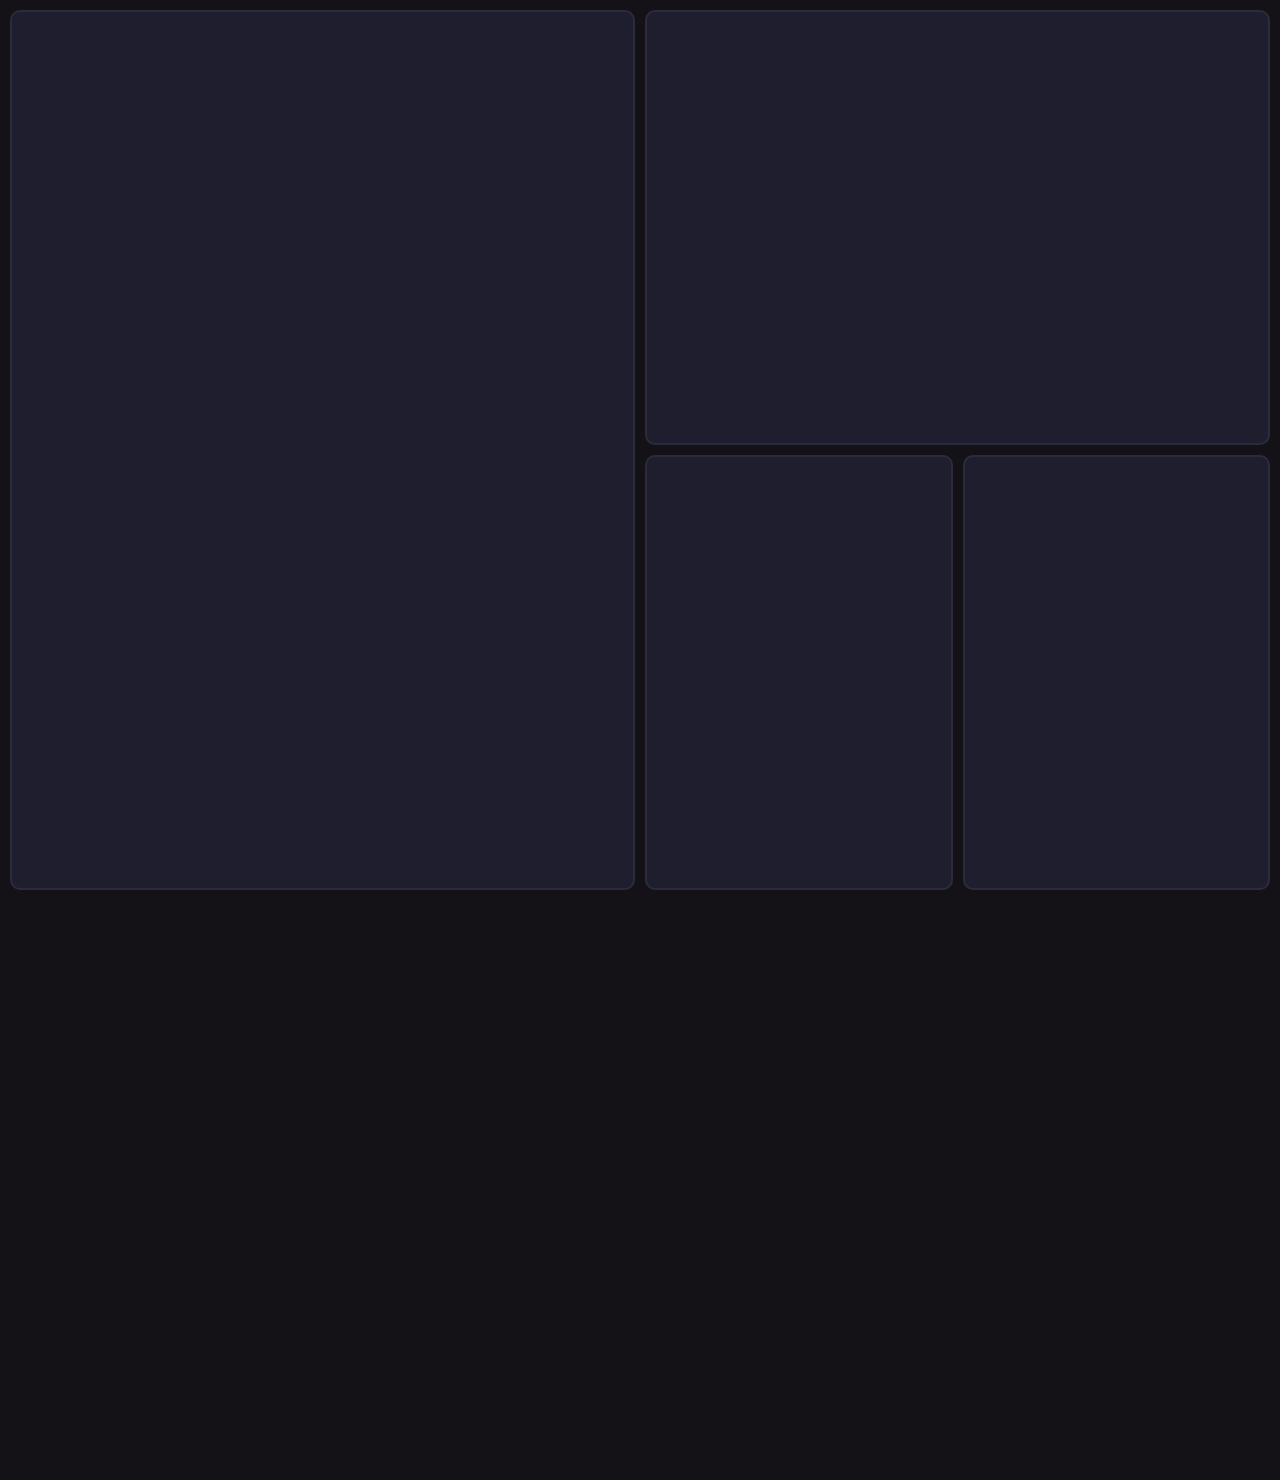
==== index.html @ f8aa4d49 "feat: make windows draggable!!" ====
<!DOCTYPE html>
<html lang="en">
<head>
    <meta charset="UTF-8">
    <meta name="viewport" content="width=device-width, initial-scale=1.0">
    <title>Niko</title>
    <link rel="stylesheet" href="css/style.css">
</head>
<body>
    <!-- Full viewport tiling workspace -->
    <div id="workspace" class="tiling-workspace">
        <!-- Windows are now managed by js/tiling.js -->
        <div class="generic-window-window window-entry" id="win-1">
            <main class="generic-window-editor">
                <div class="code-area"></div>
            </main>
        </div>
        <div class="generic-window-window window-entry" id="win-2">
            <main class="generic-window-editor">
                <div class="code-area"></div>
            </main>
        </div>
        <div class="generic-window-window window-entry" id="win-3">
            <main class="generic-window-editor">
                <div class="code-area"></div>
            </main>
        </div>
        <div class="generic-window-window window-entry" id="win-4">
            <main class="generic-window-editor">
                <div class="code-area"></div>
            </main>
        </div>
    </div>

    <!-- Container for future content below the fold -->
    <div class="content-below">
        <!-- More content can be added here -->
    </div>

    <script src="js/tiling.js"></script>
</body>
</html>
---- css/style.css ----
html, body {
  background-color: #151217;
  margin: 0;
  padding: 0;
  overflow-x: hidden;
  
  /* Hide scrollbar for Firefox */
  scrollbar-width: none;
  /* Hide scrollbar for IE, Edge and Firefox */
  -ms-overflow-style: none;
}

/* Hide scrollbar for Chrome, Safari and Opera */
html::-webkit-scrollbar,
body::-webkit-scrollbar {
  display: none;
}

:root {
  --active-border: #ae84cf; 
  --inactive-border: rgba(49, 50, 68, 0.67); 
  --hypr-rounding: 10px;
  --hypr-gaps: 10px;
  
  --generic-window-bg: #1e1e2e;
  --generic-window-text: #cdd6f4;
  --generic-window-accent: #ae84cf;
}

/* Tiling Workspace */
.tiling-workspace {
  width: 100vw;
  height: 100vh;
  position: relative; /* Essential for absolute positioning of windows */
  box-sizing: border-box;
  padding: var(--hypr-gaps);
  overflow: hidden;
}

/* Window Styling */
.generic-window-window {
  position: absolute; /* Managed by js/tiling.js */
  background: var(--generic-window-bg);
  border: 2px solid var(--inactive-border);
  border-radius: var(--hypr-rounding);
  overflow: hidden;
  display: flex;
  flex-direction: column;
  font-family: 'JetBrains Mono', 'Fira Code', monospace;
  box-sizing: border-box;
  z-index: 1;
  cursor: grab;
  user-select: none; /* Prevent text selection during drag */
  
  /* Initial transition for state changes, JS handles movement */
  transition: border-color 0.4s cubic-bezier(0.23, 1, 0.32, 1), 
              box-shadow 0.4s cubic-bezier(0.23, 1, 0.32, 1);
}

.generic-window-window:active {
  cursor: grabbing;
}

.generic-window-window.dragging {
  z-index: 100;
  box-shadow: 0 10px 30px rgba(0, 0, 0, 0.5);
  border-color: var(--generic-window-accent);
}

.generic-window-window:hover {
  border-color: var(--generic-window-accent);
}

.window-entry {
  animation: popin 0.4s cubic-bezier(0.23, 1, 0.32, 1);
}

@keyframes popin {
  0% { transform: scale(0.87); opacity: 0; }
  100% { transform: scale(1); opacity: 1; }
}

.generic-window-editor {
  display: flex;
  padding: 20px;
  line-height: 1.6;
  height: 100%;
}

.code-area {
  flex-grow: 1;
  font-size: 14px;
  color: var(--generic-window-text);
}

/* Placeholder for content below the fold */
.content-below {
  min-height: 500px;
  padding: 40px;
  color: white;
}
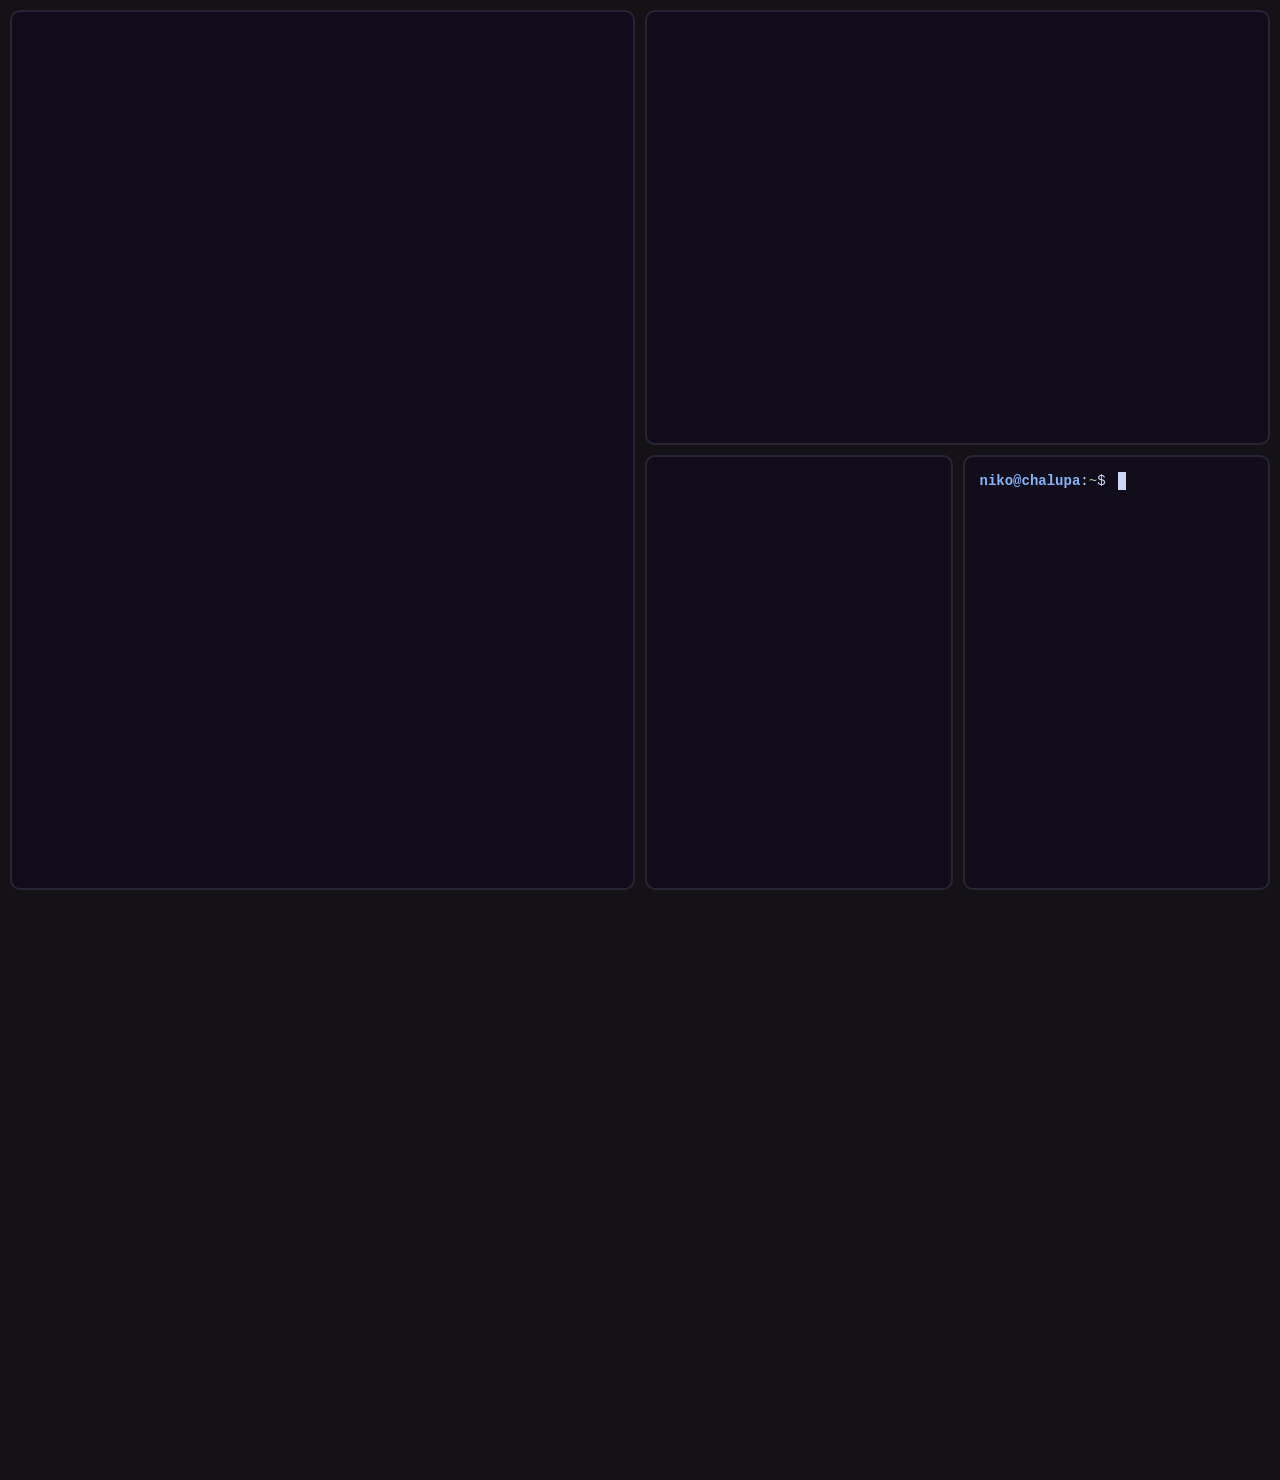
==== commit 3ce22d24: "feat: enhance windows" ====
--- a/index.html
+++ b/index.html
@@ -25,9 +25,9 @@
                 <div class="code-area"></div>
             </main>
         </div>
-        <div class="generic-window-window window-entry" id="win-4">
-            <main class="generic-window-editor">
-                <div class="code-area"></div>
+        <div class="generic-window-window terminal-window window-entry" id="win-4">
+            <main class="terminal-content">
+                <div class="terminal-line"><span class="prompt">niko@chalupa</span>:<span class="path">~</span>$ <span class="cursor"></span></div>
             </main>
         </div>
     </div>
--- a/css/style.css
+++ b/css/style.css
@@ -22,7 +22,7 @@
   --hypr-rounding: 10px;
   --hypr-gaps: 10px;
   
-  --generic-window-bg: #1e1e2e;
+  --generic-window-bg: rgba(17, 11, 31, 0.8); /* Ghostty background (110b1f) with 0.8 opacity */
   --generic-window-text: #cdd6f4;
   --generic-window-accent: #ae84cf;
 }
@@ -52,9 +52,55 @@
   cursor: grab;
   user-select: none; /* Prevent text selection during drag */
   
+  /* Apply blurred background for a modern, glass-like effect */
+  backdrop-filter: blur(10px);
+  -webkit-backdrop-filter: blur(10px);
+  
   /* Initial transition for state changes, JS handles movement */
   transition: border-color 0.4s cubic-bezier(0.23, 1, 0.32, 1), 
               box-shadow 0.4s cubic-bezier(0.23, 1, 0.32, 1);
+}
+
+/* Ghostty-inspired Terminal Window */
+.terminal-window {
+  background: rgba(17, 11, 31, 0.6) !important; /* background = 110b1f, background-opacity = 0.6 */
+  font-family: 'MesloLGS NF', 'JetBrains Mono', monospace !important; /* font-family = "MesloLGS NF" */
+}
+
+.terminal-content {
+  padding: 15px;
+  color: #cdd6f4;
+  font-size: 14px;
+  height: 100%;
+  box-sizing: border-box;
+}
+
+.terminal-line {
+  white-space: pre-wrap;
+  word-break: break-all;
+}
+
+.prompt {
+  color: #89b4fa;
+  font-weight: bold;
+}
+
+.path {
+  color: #a6e3a1;
+}
+
+.cursor {
+  display: inline-block;
+  width: 8px;
+  height: 18px;
+  background-color: #cdd6f4;
+  vertical-align: middle;
+  margin-left: 4px;
+  animation: blink 1s step-end infinite;
+}
+
+@keyframes blink {
+  50% { opacity: 0; }
 }
 
 .generic-window-window:active {
@@ -72,11 +118,17 @@
 }
 
 .window-entry {
-  animation: popin 0.4s cubic-bezier(0.23, 1, 0.32, 1);
+  /* Increased duration to 0.8s to make the opacity fade-in feel smoother and "longer" */
+  animation: popin 0.8s cubic-bezier(0.23, 1, 0.32, 1);
 }
 
 @keyframes popin {
-  0% { transform: scale(0.87); opacity: 0; }
+  /* 
+     Start at 0.97 scale to achieve approx 15px of growth on a standard window.
+     Opacity starts at 0 and fades in over the course of the 0.8s animation.
+  */
+  0% { transform: scale(0.97); opacity: 0; }
+  /* Finish at natural size and full visibility. */
   100% { transform: scale(1); opacity: 1; }
 }
 
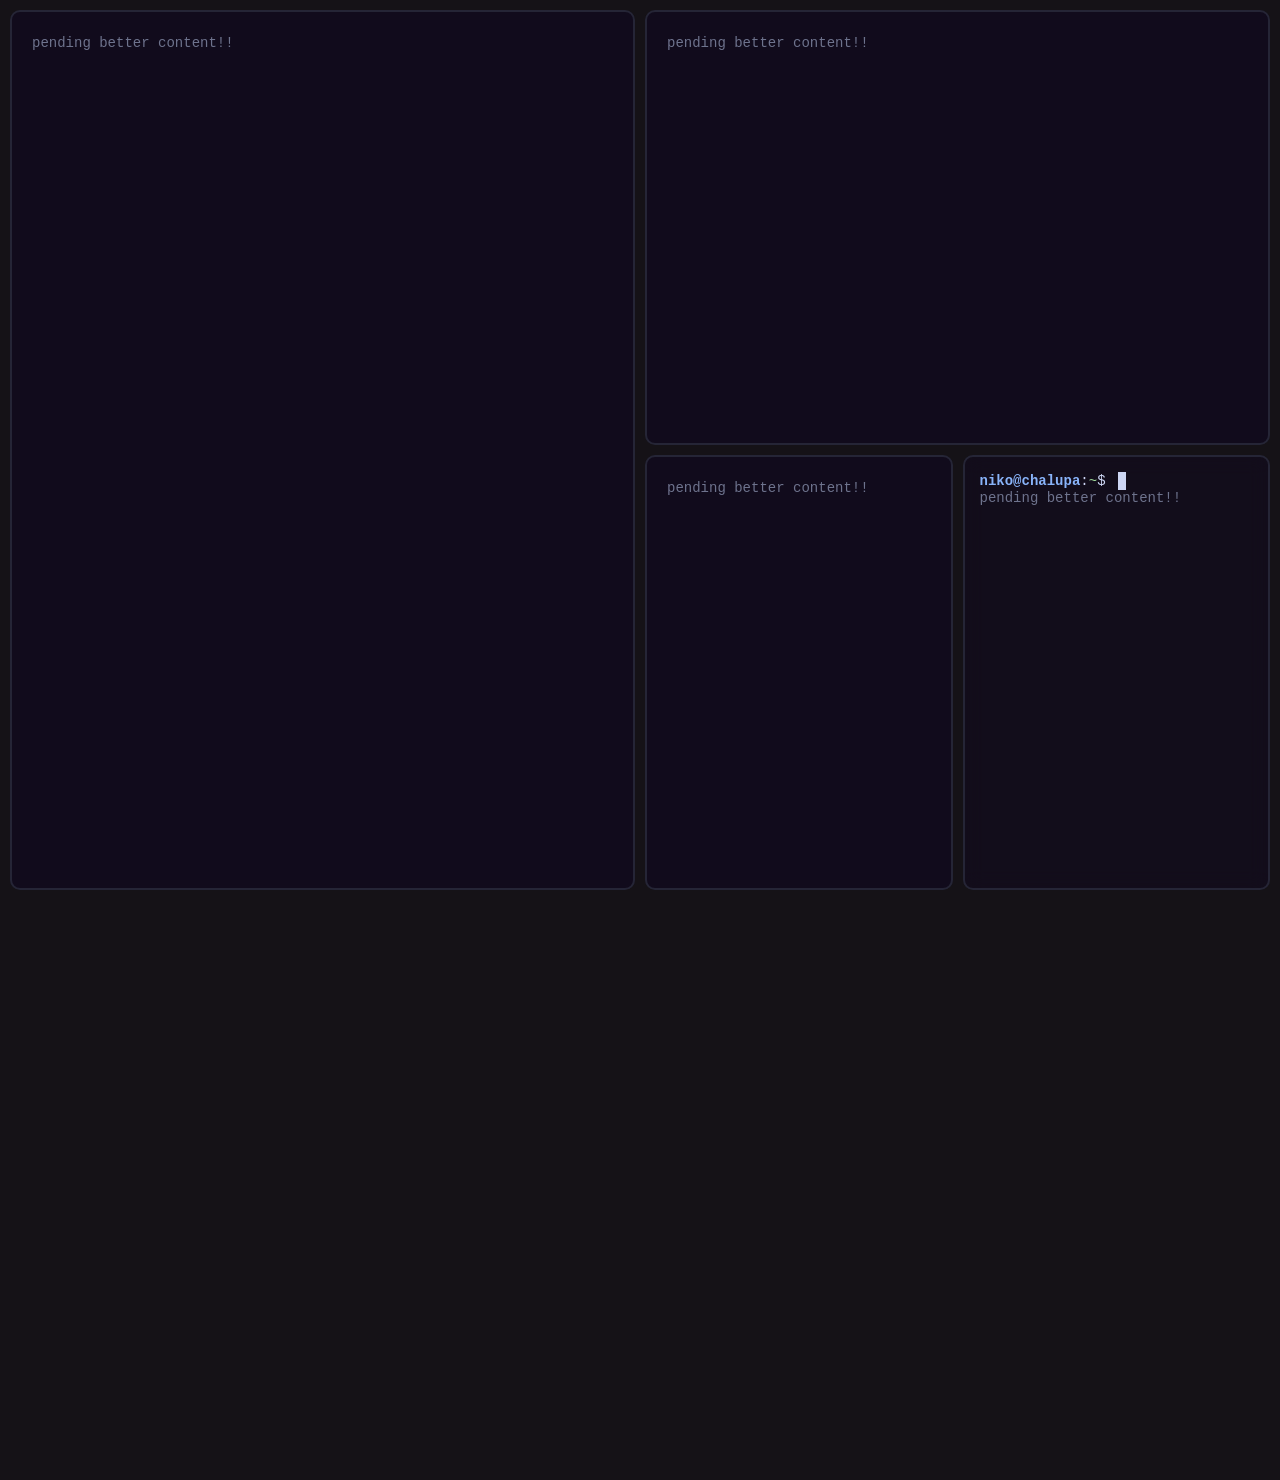
==== commit f44113a5: "chore: placeholder content for all windows" ====
--- a/index.html
+++ b/index.html
@@ -3,7 +3,7 @@
 <head>
     <meta charset="UTF-8">
     <meta name="viewport" content="width=device-width, initial-scale=1.0">
-    <title>Niko</title>
+    <title>niko-at-chalupa's page</title>
     <link rel="stylesheet" href="css/style.css">
 </head>
 <body>
@@ -12,22 +12,29 @@
         <!-- Windows are now managed by js/tiling.js -->
         <div class="generic-window-window window-entry" id="win-1">
             <main class="generic-window-editor">
-                <div class="code-area"></div>
+                <div class="code-area">
+                  <span style="color: #6e738d;">pending better content!!</span>
+                </div>
             </main>
         </div>
         <div class="generic-window-window window-entry" id="win-2">
             <main class="generic-window-editor">
-                <div class="code-area"></div>
+                <div class="code-area">
+                    <span style="color: #6e738d;">pending better content!!</span>
+                </div>
             </main>
         </div>
         <div class="generic-window-window window-entry" id="win-3">
             <main class="generic-window-editor">
-                <div class="code-area"></div>
+                <div class="code-area">
+                    <span style="color: #6e738d;">pending better content!!</span>
+                </div>
             </main>
         </div>
         <div class="generic-window-window terminal-window window-entry" id="win-4">
             <main class="terminal-content">
                 <div class="terminal-line"><span class="prompt">niko@chalupa</span>:<span class="path">~</span>$ <span class="cursor"></span></div>
+                <span style="color: #6e738d;">pending better content!!</span>
             </main>
         </div>
     </div>
@@ -39,4 +46,4 @@
 
     <script src="js/tiling.js"></script>
 </body>
-</html>+</html>
--- a/css/style.css
+++ b/css/style.css
@@ -118,8 +118,13 @@
 }
 
 .window-entry {
-  /* Increased duration to 0.8s to make the opacity fade-in feel smoother and "longer" */
-  animation: popin 0.8s cubic-bezier(0.23, 1, 0.32, 1);
+  /* Snappy entrance animation */
+  animation: popin 0.25s cubic-bezier(0.23, 1, 0.32, 1);
+}
+
+.window-exit {
+  /* Exit animation set to 1.2x the length of the entrance (0.25s * 1.2 = 0.3s) */
+  animation: popout 0.3s cubic-bezier(0.23, 1, 0.32, 1) forwards;
 }
 
 @keyframes popin {
@@ -132,6 +137,12 @@
   100% { transform: scale(1); opacity: 1; }
 }
 
+@keyframes popout {
+  /* Reverse of popin: shrink slightly and fade out. */
+  0% { transform: scale(1); opacity: 1; }
+  100% { transform: scale(0.97); opacity: 0; }
+}
+
 .generic-window-editor {
   display: flex;
   padding: 20px;
@@ -151,3 +162,44 @@
   padding: 40px;
   color: white;
 }
+
+/* Attribution Footer Styling */
+.attribution-footer {
+  margin-top: 10px;
+  font-size: 10px;
+  color: rgba(205, 214, 244, 0.5); /* Semi-transparent version of --generic-window-text */
+  text-align: center;
+}
+
+.attribution-footer a {
+  color: var(--generic-window-accent);
+  text-decoration: none;
+  /* Ensure links are relatively positioned for the hitbox pseudo-element */
+  position: relative;
+}
+
+.attribution-footer a:hover {
+  text-decoration: underline;
+}
+
+/* 
+   Hitbox Expansion:
+   We use a pseudo-element to increase the clickable area of links without 
+   affecting the document flow or visual styling. This makes links easier 
+   to click on smaller windows or high-resolution displays.
+*/
+.code-area a, .attribution-footer a {
+    position: relative;
+}
+
+.code-area a::before, .attribution-footer a::before {
+    content: "";
+    position: absolute;
+    /* Expand the hitbox by 10px in every direction */
+    top: -10px;
+    bottom: -10px;
+    left: -10px;
+    right: -10px;
+    /* Ensure the pseudo-element is transparent but still captures pointer events */
+    background: transparent;
+}
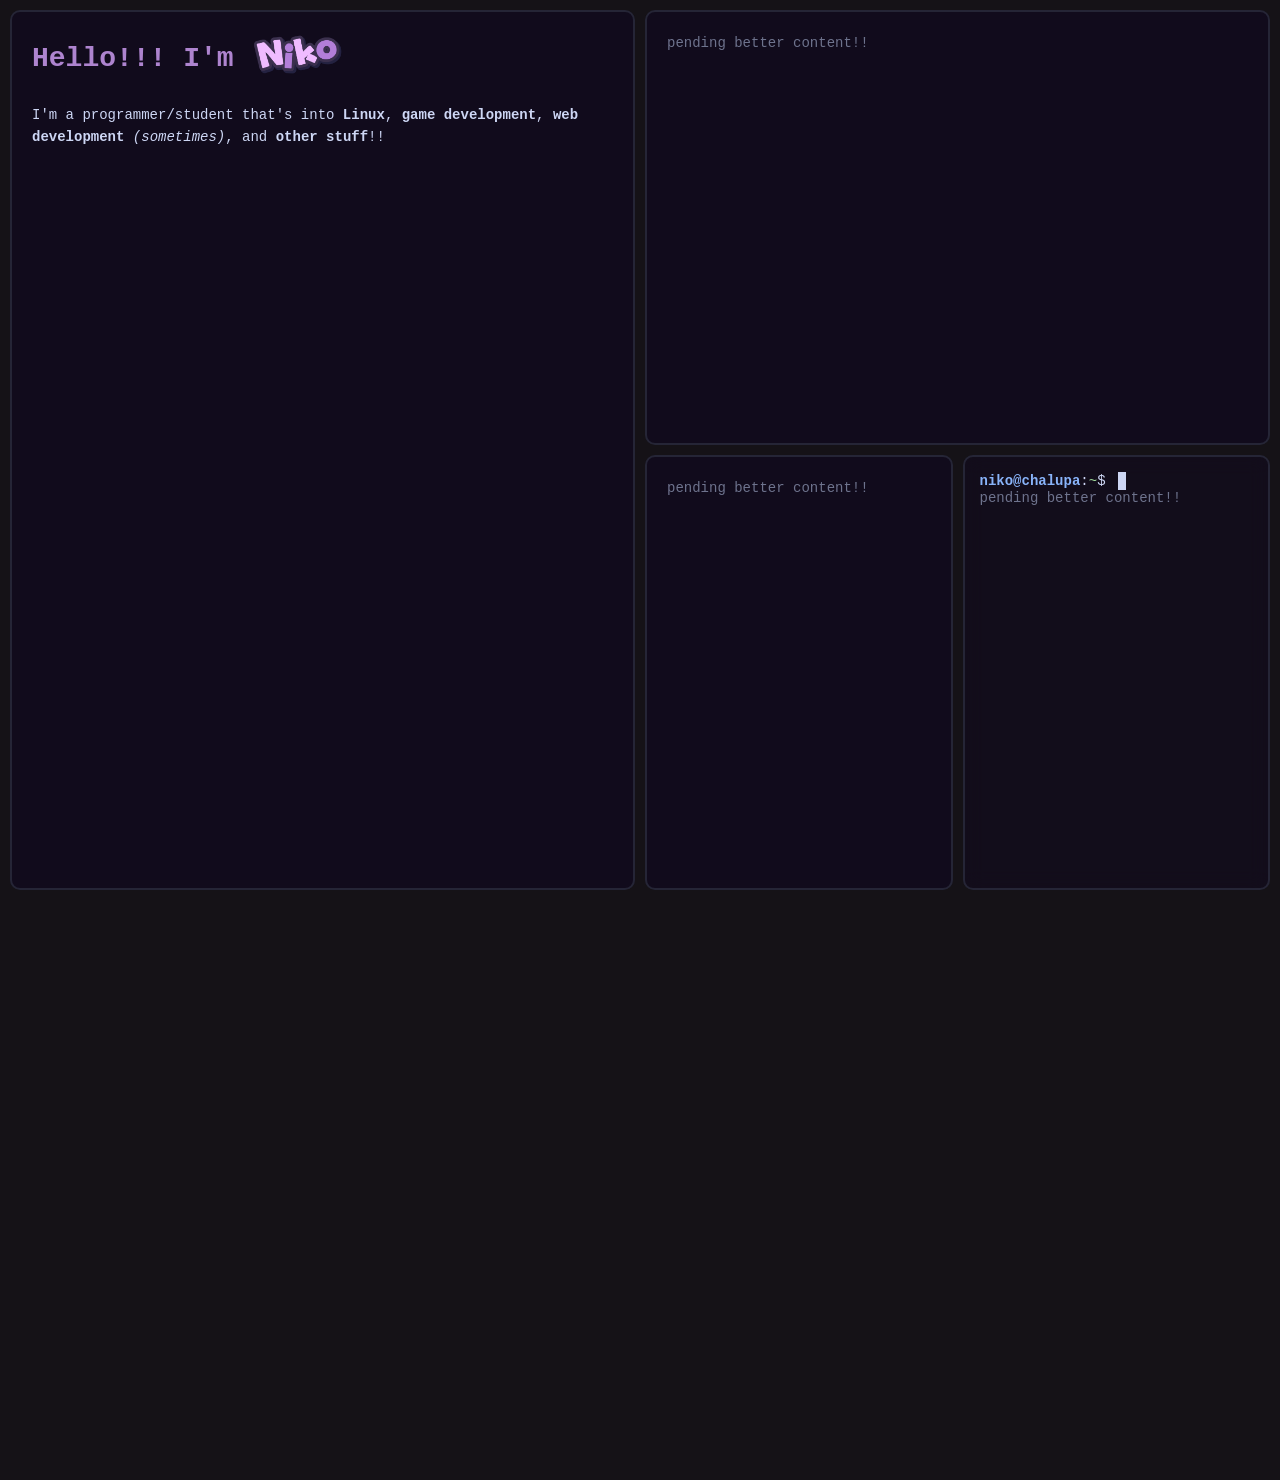
==== commit dc8636f7: "feat: content for win-1" ====
--- a/index.html
+++ b/index.html
@@ -13,7 +13,8 @@
         <div class="generic-window-window window-entry" id="win-1">
             <main class="generic-window-editor">
                 <div class="code-area">
-                  <span style="color: #6e738d;">pending better content!!</span>
+                  <h1 style="color: var(--generic-window-accent); margin-top: 0;">Hello!!! I'm <span><img src="images/niko.png" style="height: 1.9em; vertical-align: middle; position: relative; top: -0.2em;" alt="Niko" /></span></h1>
+                  <p>I'm a programmer/student that's into <strong>Linux</strong>, <strong>game development</strong>, <strong>web development</strong> <em>(sometimes)</em>, and <strong>other stuff</strong>!!</p>
                 </div>
             </main>
         </div>
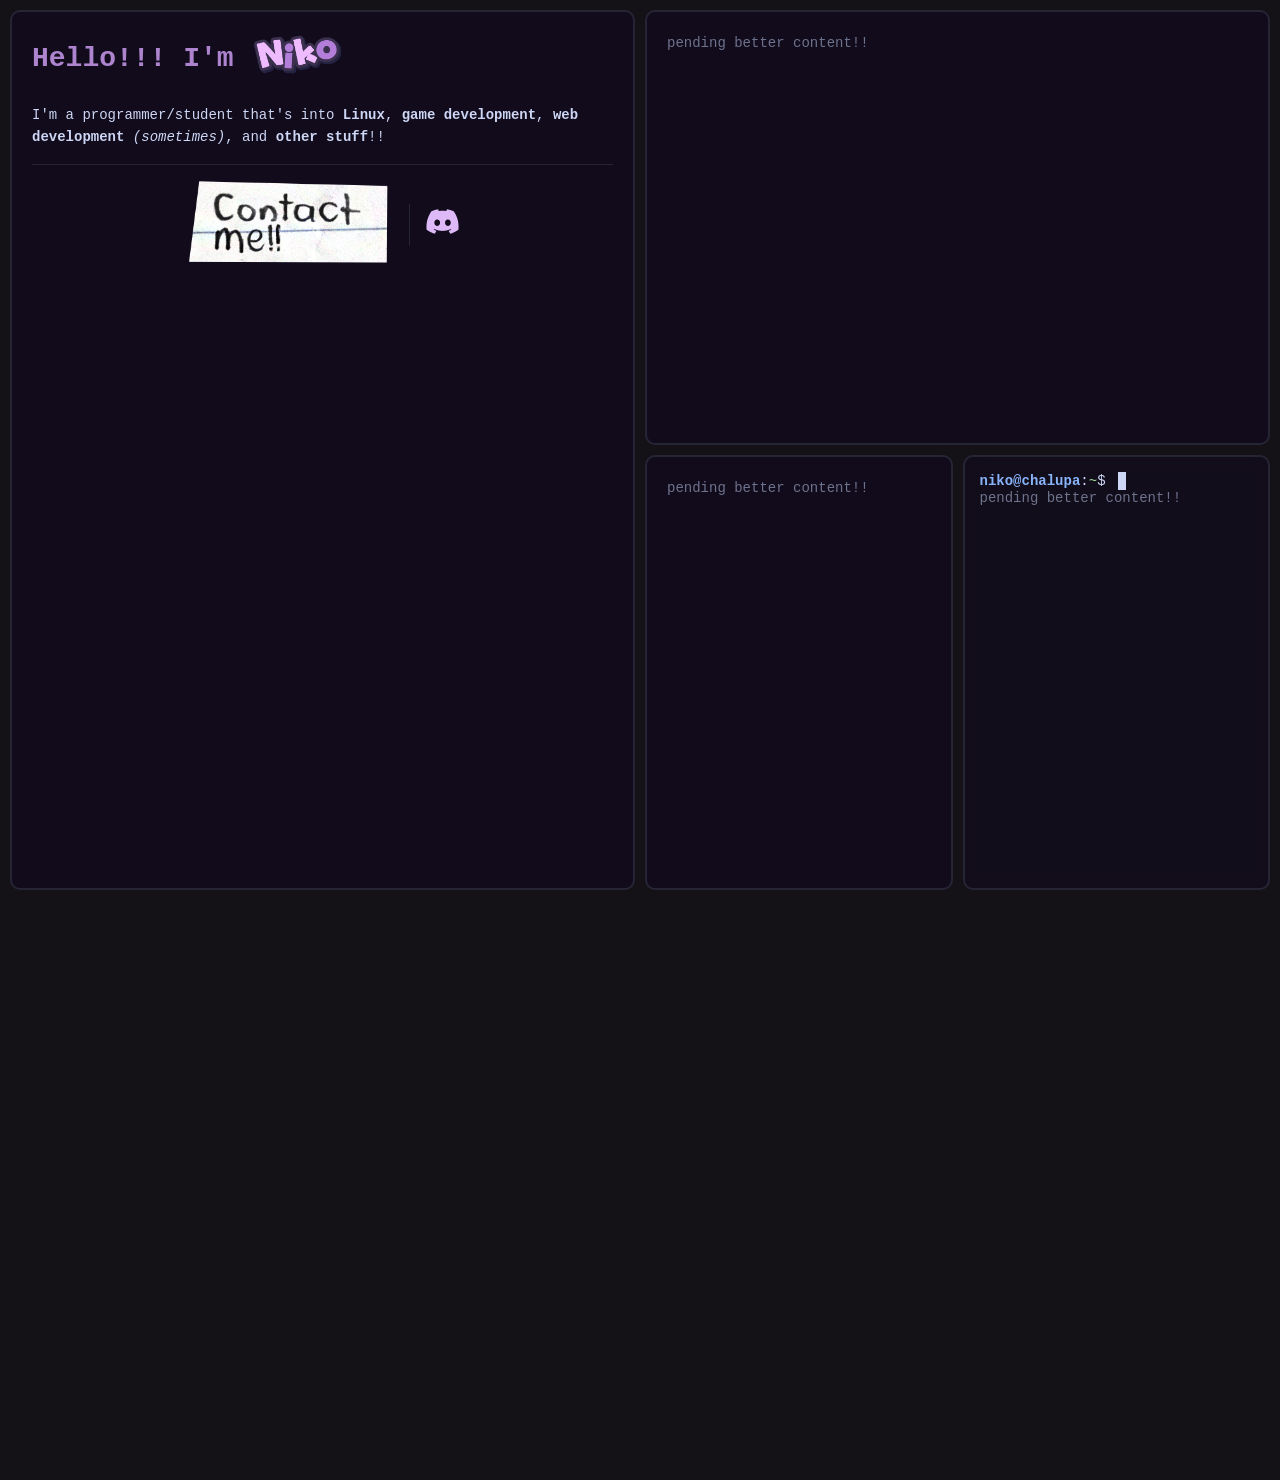
==== commit 58384b08: "feat: contact" ====
--- a/index.html
+++ b/index.html
@@ -4,7 +4,11 @@
     <meta charset="UTF-8">
     <meta name="viewport" content="width=device-width, initial-scale=1.0">
     <title>niko-at-chalupa's page</title>
+    <!-- Favicon configuration for multiple platforms -->
+    <link rel="icon" type="image/jpeg" href="images/favicon.jpg">
+    <link rel="apple-touch-icon" href="images/favicon.jpg">
     <link rel="stylesheet" href="css/style.css">
+    <link rel="stylesheet" href="https://cdnjs.cloudflare.com/ajax/libs/font-awesome/6.5.1/css/all.min.css">
 </head>
 <body>
     <!-- Full viewport tiling workspace -->
@@ -15,6 +19,16 @@
                 <div class="code-area">
                   <h1 style="color: var(--generic-window-accent); margin-top: 0;">Hello!!! I'm <span><img src="images/niko.png" style="height: 1.9em; vertical-align: middle; position: relative; top: -0.2em;" alt="Niko" /></span></h1>
                   <p>I'm a programmer/student that's into <strong>Linux</strong>, <strong>game development</strong>, <strong>web development</strong> <em>(sometimes)</em>, and <strong>other stuff</strong>!!</p>
+                  <hr style="border: 0; border-top: 1px solid var(--inactive-border); margin: 15px 0;">
+                  <div style="display: flex; justify-content: center; align-items: center;">
+                    <a href="https://discord.com/users/1060014404160208918" target="_blank">
+                      <img src="images/contactme.png" style="height: 6em;" alt="Contact me!!" />
+                    </a>
+                    <div style="border-left: 1px solid var(--inactive-border); margin: 0 15px; height: 3em; min-height: 20px; display: inline-block; vertical-align: middle;"></div>
+                    <a href="https://discord.gg/QYyaBgGX28" target="_blank" style="color: #ddb9f8; font-size: 2em; text-decoration: none;">
+                      <i class="fa-brands fa-discord"></i>
+                    </a>
+                  </div>
                 </div>
             </main>
         </div>
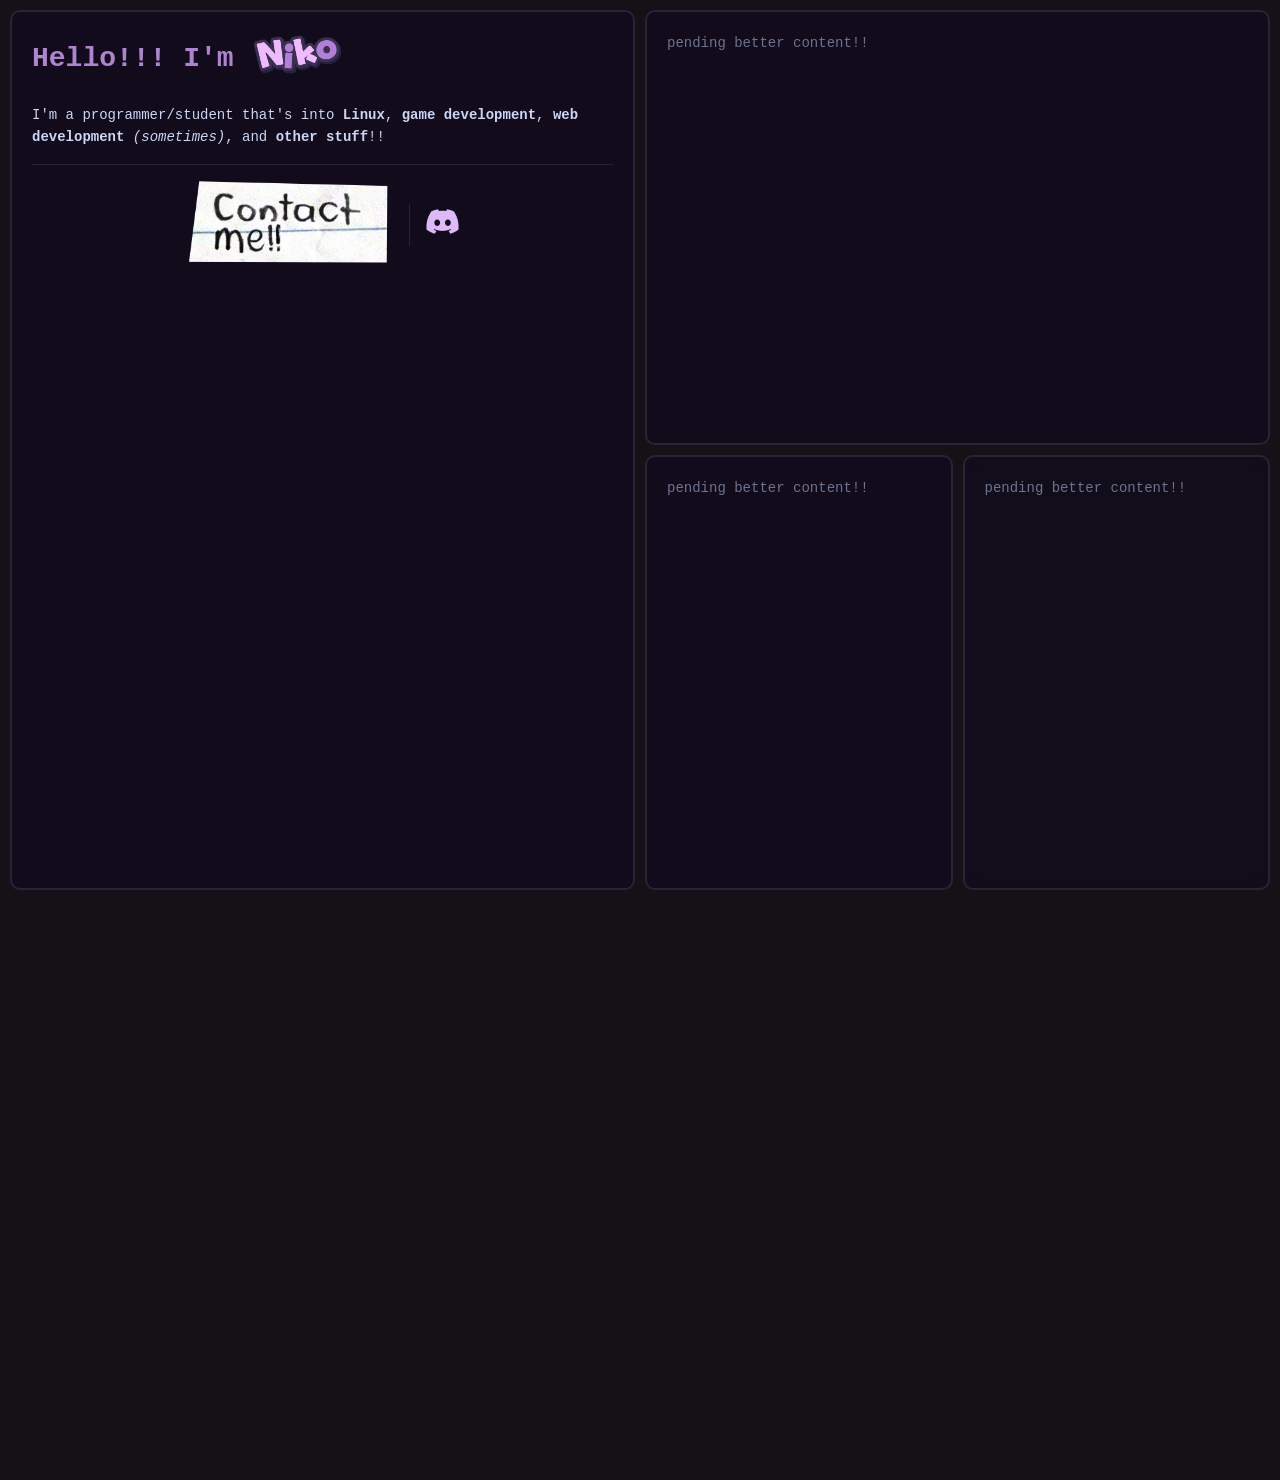
==== commit 2bfad046: "chore: remove faux terminal prompt The terminal prompt made it look "too" interactive." ====
--- a/index.html
+++ b/index.html
@@ -47,9 +47,10 @@
             </main>
         </div>
         <div class="generic-window-window terminal-window window-entry" id="win-4">
-            <main class="terminal-content">
-                <div class="terminal-line"><span class="prompt">niko@chalupa</span>:<span class="path">~</span>$ <span class="cursor"></span></div>
-                <span style="color: #6e738d;">pending better content!!</span>
+            <main class="generic-window-editor">
+                <div class="code-area">
+                    <span style="color: #6e738d;">pending better content!!</span>
+                </div>
             </main>
         </div>
     </div>
--- a/css/style.css
+++ b/css/style.css
@@ -34,7 +34,7 @@
   position: relative; /* Essential for absolute positioning of windows */
   box-sizing: border-box;
   padding: var(--hypr-gaps);
-  overflow: hidden;
+  overflow: auto;
 }
 
 /* Window Styling */
@@ -43,7 +43,7 @@
   background: var(--generic-window-bg);
   border: 2px solid var(--inactive-border);
   border-radius: var(--hypr-rounding);
-  overflow: hidden;
+  overflow: auto;
   display: flex;
   flex-direction: column;
   font-family: 'JetBrains Mono', 'Fira Code', monospace;
